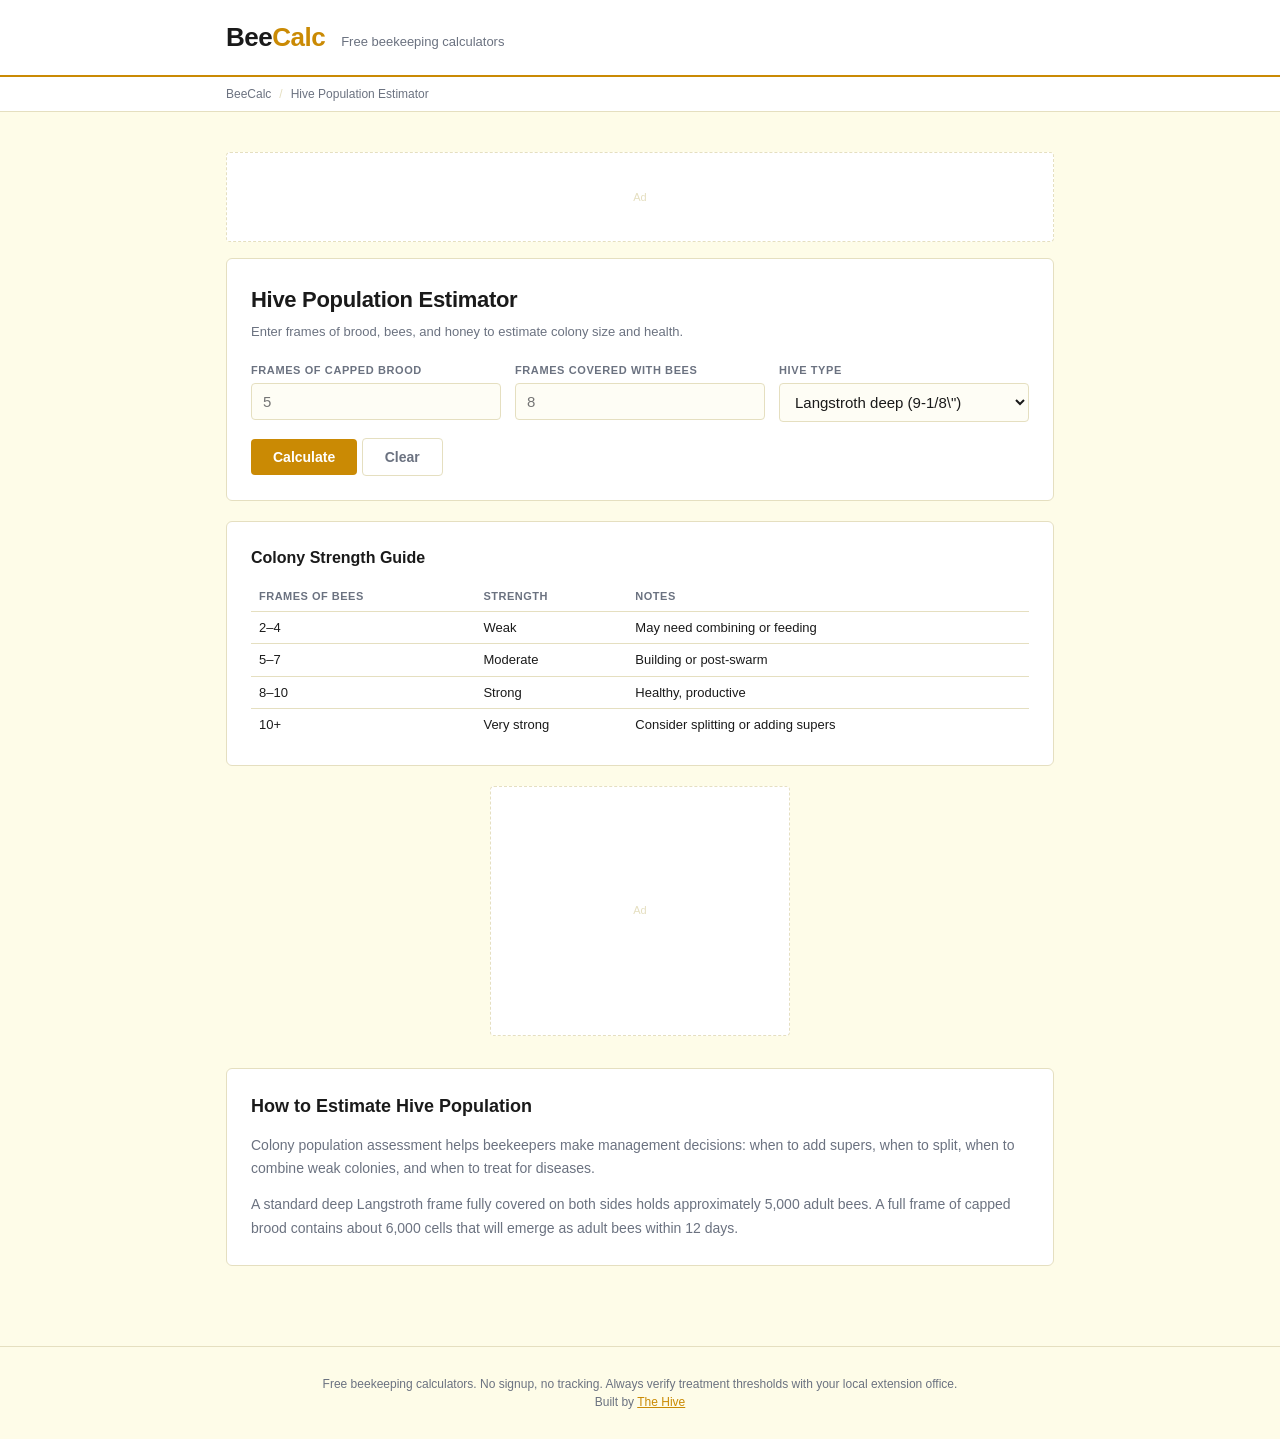
==== hive-population.html @ 6f31a837 "BeeCalc — Free beekeeping calculators: varroa mite treatment, hive population, honey yield, winter f" ====
<!DOCTYPE html>
<html lang="en">
<head>
<meta charset="UTF-8">
<meta name="viewport" content="width=device-width, initial-scale=1.0">
<title>Hive Population Estimator — BeeCalc</title>
<meta name="description" content="Hive population calculator. Estimate colony size from frame counts. Brood pattern, adult bees, and stores assessment. Free beekeeping tool.">
<meta property="og:title" content="Hive Population Estimator — BeeCalc">
<meta property="og:description" content="Hive population calculator. Estimate colony size from frame counts. Brood pattern, adult bees, and stores assessment. Free beekeeping tool.">
<meta name="robots" content="index, follow">
<link rel="canonical" href="https://thehivemakes.github.io/hive-bee-calc/hive-population.html">
<link rel="stylesheet" href="style.css">
<script src="js/calc-core.js"></script>
<script type="application/ld+json">
{
  "@context": "https://schema.org",
  "@type": "WebApplication",
  "name": "Hive Population Estimator",
  "url": "https://thehivemakes.github.io/hive-bee-calc/hive-population.html",
  "description": "Hive population calculator. Estimate colony size from frame counts. Brood pattern, adult bees, and stores assessment. Free beekeeping tool.",
  "applicationCategory": "UtilityApplication",
  "operatingSystem": "Any"
}
</script>
</head>
<body>
<header><div class="header-inner"><div class="logo">Bee<span>Calc</span></div><div class="tagline">Free beekeeping calculators</div></div></header>
<nav><div class="nav-inner"><a href="index.html">BeeCalc</a><span class="sep">/</span><span>Hive Population Estimator</span></div></nav>
<main>
  <div class="ad-leaderboard" id="ad-top">Ad</div>
  <div class="card">
    <h1>Hive Population Estimator</h1>
    <p class="subtitle">Enter frames of brood, bees, and honey to estimate colony size and health.</p>
    <div class="form-grid">
      <div class="field">
        <label for="frames_brood">Frames of capped brood</label>
        <input type="number" id="frames_brood" min="0" step="0.5" placeholder="5">
      </div>
      <div class="field">
        <label for="frames_bees">Frames covered with bees</label>
        <input type="number" id="frames_bees" min="0" step="0.5" placeholder="8">
      </div>
      <div class="field">
        <label for="hive_type">Hive type</label>
        <select id="hive_type"><option value="deep">Langstroth deep (9-1/8\")</option><option value="medium">Langstroth medium (6-5/8\")</option><option value="top">Top bar</option></select>
      </div>
    </div>
    <button class="btn btn-primary" onclick="calculate()">Calculate</button>
    <button class="btn btn-ghost" onclick="clearAll()">Clear</button>
    <div class="result" id="result">
      <div class="result-row">
        <span class="result-label">Estimated adult bees</span>
        <span class="result-value" id="pop-adults">—</span>
      </div>
      <div class="result-row">
        <span class="result-label">Estimated brood cells</span>
        <span class="result-value" id="pop-brood">—</span>
      </div>
      <div class="result-row">
        <span class="result-label">Bees emerging in 12 days</span>
        <span class="result-value" id="pop-emerging">—</span>
      </div>
      <div class="result-row">
        <span class="result-label">Colony strength</span>
        <span class="result-value" id="pop-strength">—</span>
      </div>
      <div class="result-note">Deep frame: ~2,500 bees per side when fully covered (~5,000 per frame). ~6,000 cells per deep frame of capped brood. Medium frames are ~60% of deep frame values.</div>
    </div>
  </div>
  <div class="card">
    <h2 style="font-size:16px;font-weight:700;margin-bottom:12px;">Colony Strength Guide</h2>
    <table class="ref-table" id="ref-table">
      <thead><tr><th>Frames of Bees</th><th>Strength</th><th>Notes</th></tr></thead>
      <tbody>
        <tr><td>2–4</td><td>Weak</td><td>May need combining or feeding</td></tr>
        <tr><td>5–7</td><td>Moderate</td><td>Building or post-swarm</td></tr>
        <tr><td>8–10</td><td>Strong</td><td>Healthy, productive</td></tr>
        <tr><td>10+</td><td>Very strong</td><td>Consider splitting or adding supers</td></tr>
      </tbody>
    </table>
  </div>
  <div class="ad-rectangle" id="ad-mid">Ad</div>
  <div class="seo-section">
    <h2>How to Estimate Hive Population</h2>
    <p>Colony population assessment helps beekeepers make management decisions: when to add supers, when to split, when to combine weak colonies, and when to treat for diseases.</p>
    <p>A standard deep Langstroth frame fully covered on both sides holds approximately 5,000 adult bees. A full frame of capped brood contains about 6,000 cells that will emerge as adult bees within 12 days.</p>
  </div>
</main>
<footer>Free beekeeping calculators. No signup, no tracking. Always verify treatment thresholds with your local extension office.<br>Built by <a href="https://thehivemakes.github.io/" style="color:var(--accent)">The Hive</a></footer>
<script>

function calculate() {
  const brood = CalcCore.get('frames_brood');
  const bees = CalcCore.get('frames_bees');
  const type = CalcCore.getSelect('hive_type');
  if (isNaN(bees)||bees<0) return;

  const mult = type === 'deep' ? 1.0 : type === 'medium' ? 0.6 : 0.5;
  const beesPerFrame = 5000 * mult;
  const cellsPerFrame = 6000 * mult;

  const adults = Math.round(bees * beesPerFrame);
  const broodCells = Math.round((brood || 0) * cellsPerFrame);
  const emerging = Math.round(broodCells * 0.9);

  let strength;
  if (bees <= 4) strength = 'Weak \u2014 consider feeding, combining, or requeening';
  else if (bees <= 7) strength = 'Moderate \u2014 building or recovering, monitor closely';
  else if (bees <= 10) strength = 'Strong \u2014 healthy and productive';
  else strength = 'Very strong \u2014 consider adding supers or splitting';

  CalcCore.set('pop-adults', CalcCore.fmtInt(adults) + ' bees');
  CalcCore.set('pop-brood', CalcCore.fmtInt(broodCells) + ' cells');
  CalcCore.set('pop-emerging', '~' + CalcCore.fmtInt(emerging) + ' bees in next 12 days');
  CalcCore.set('pop-strength', strength);
  CalcCore.showResult();
  CalcCore.saveParams(['frames_brood','frames_bees','hive_type']);
}

function clearAll() {
  ["frames_brood", "frames_bees", "hive_type"].forEach(id => {
    const el = document.getElementById(id);
    if (el) el.value = el.defaultValue || '';
  });
  document.getElementById('result').classList.remove('visible');
  history.replaceState(null, '', window.location.pathname);
}

document.addEventListener('DOMContentLoaded', () => { if (window.location.search) calculate(); });
</script>
</body>
</html>
---- style.css ----
/* BeeCalc — shared stylesheet */
/* Colors: cream yellow + honey gold */

*, *::before, *::after { box-sizing: border-box; margin: 0; padding: 0; }

:root {
  --bg:        #fefce8;
  --card-bg:   #ffffff;
  --accent:    #ca8a04;
  --text:      #1a1a1a;
  --muted:     #6b7280;
  --border:    #e5dfc0;
  --input-bg:  #fefdf5;
  --result-bg: #fefce8;
  --result-fg: #a16207;
  --tag-bg:    #fef9c3;
}

body {
  font-family: -apple-system, BlinkMacSystemFont, "Segoe UI", Roboto, sans-serif;
  background: var(--bg); color: var(--text); line-height: 1.5; min-height: 100vh;
}
header { background: var(--card-bg); border-bottom: 2px solid var(--accent); padding: 18px 0; }
.header-inner {
  max-width: 860px; margin: 0 auto; padding: 0 16px;
  display: flex; align-items: baseline; gap: 16px;
}
.logo { font-size: 26px; font-weight: 800; letter-spacing: -0.5px; color: var(--text); }
.logo span { color: var(--accent); }
.tagline { font-size: 13px; color: var(--muted); }
nav { background: var(--card-bg); border-bottom: 1px solid var(--border); padding: 8px 0; }
.nav-inner {
  max-width: 860px; margin: 0 auto; padding: 0 16px;
  display: flex; gap: 8px; align-items: center; font-size: 12px; color: var(--muted);
}
.nav-inner a { color: var(--muted); text-decoration: none; }
.nav-inner a:hover { color: var(--accent); }
.nav-inner .sep { color: var(--border); }
main { max-width: 860px; margin: 0 auto; padding: 24px 16px 48px; }
.card {
  background: var(--card-bg); border: 1px solid var(--border); border-radius: 6px;
  padding: 24px; margin-bottom: 20px;
}
.card h1 { font-size: 22px; font-weight: 700; margin-bottom: 6px; letter-spacing: -0.3px; }
.card .subtitle { font-size: 13px; color: var(--muted); margin-bottom: 20px; }
.form-grid {
  display: grid; grid-template-columns: repeat(auto-fill, minmax(200px, 1fr));
  gap: 14px; margin-bottom: 16px;
}
.field { display: flex; flex-direction: column; gap: 5px; }
.field label {
  font-size: 11px; font-weight: 600; text-transform: uppercase;
  letter-spacing: 0.6px; color: var(--muted);
}
.field input, .field select {
  background: var(--input-bg); border: 1px solid var(--border); border-radius: 4px;
  color: var(--text); font-size: 15px; padding: 9px 11px; width: 100%;
  transition: border-color 0.15s;
}
.field input:focus, .field select:focus { outline: none; border-color: var(--accent); }
.field select option { background: var(--input-bg); }
.radio-group { display: flex; gap: 12px; margin-bottom: 16px; flex-wrap: wrap; }
.radio-group label {
  display: flex; align-items: center; gap: 6px; font-size: 13px; color: var(--text);
  cursor: pointer; padding: 6px 12px; border: 1px solid var(--border);
  border-radius: 4px; transition: border-color 0.15s;
}
.radio-group input[type="radio"] { accent-color: var(--accent); }
.radio-group label:has(input:checked) { border-color: var(--accent); background: var(--tag-bg); }
.btn {
  display: inline-block; padding: 10px 22px; font-size: 14px; font-weight: 600;
  border: none; border-radius: 4px; cursor: pointer; transition: background 0.15s;
  text-decoration: none;
}
.btn-primary { background: var(--accent); color: #fff; }
.btn-primary:hover { opacity: 0.85; }
.btn-ghost { background: transparent; border: 1px solid var(--border); color: var(--muted); }
.btn-ghost:hover { border-color: var(--accent); color: var(--text); }
.result {
  background: var(--result-bg); border: 1px solid var(--border); border-radius: 4px;
  padding: 16px 20px; margin-top: 16px; display: none;
}
.result.visible { display: block; }
.result-row {
  display: flex; justify-content: space-between; align-items: baseline;
  padding: 5px 0; border-bottom: 1px solid var(--border); gap: 12px;
}
.result-row:last-child { border-bottom: none; }
.result-label { font-size: 12px; color: var(--muted); flex-shrink: 0; }
.result-value { font-size: 16px; font-weight: 700; color: var(--result-fg); text-align: right; }
.result-note {
  font-size: 12px; color: var(--muted); margin-top: 10px; line-height: 1.6;
  padding-top: 10px; border-top: 1px solid var(--border);
}
.ref-table { width: 100%; border-collapse: collapse; font-size: 13px; margin-top: 6px; }
.ref-table th {
  font-size: 11px; font-weight: 600; text-transform: uppercase; letter-spacing: 0.5px;
  color: var(--muted); text-align: left; padding: 6px 8px; border-bottom: 1px solid var(--border);
}
.ref-table td { padding: 6px 8px; border-bottom: 1px solid var(--border); color: var(--text); }
.ref-table tr:last-child td { border-bottom: none; }
.ref-table tr.highlight td { color: var(--accent); font-weight: 600; }
.ad-leaderboard {
  width: 100%; height: 90px; background: var(--card-bg); border: 1px dashed var(--border);
  border-radius: 4px; display: flex; align-items: center; justify-content: center;
  font-size: 11px; color: var(--border); margin: 16px 0;
}
.ad-rectangle {
  width: 300px; height: 250px; background: var(--card-bg); border: 1px dashed var(--border);
  border-radius: 4px; display: flex; align-items: center; justify-content: center;
  font-size: 11px; color: var(--border); margin: 16px auto;
}
.tools-grid {
  display: grid; grid-template-columns: repeat(auto-fill, minmax(220px, 1fr));
  gap: 14px; margin: 20px 0;
}
.tool-card {
  background: var(--card-bg); border: 1px solid var(--border); border-radius: 6px;
  padding: 18px; text-decoration: none; color: var(--text);
  transition: border-color 0.15s, transform 0.15s; display: block;
}
.tool-card:hover { border-color: var(--accent); transform: translateY(-2px); }
.tool-card h3 { font-size: 15px; font-weight: 700; margin-bottom: 4px; }
.tool-card p { font-size: 12px; color: var(--muted); }
.tool-card-tag {
  display: inline-block; background: var(--tag-bg); color: var(--accent);
  font-size: 10px; font-weight: 700; text-transform: uppercase; letter-spacing: 0.6px;
  padding: 2px 6px; border-radius: 3px; margin-bottom: 8px;
}
.hero {
  background: var(--card-bg); border: 1px solid var(--border); border-radius: 6px;
  padding: 32px 24px; margin-bottom: 24px; text-align: center;
}
.hero h1 { font-size: 32px; font-weight: 800; letter-spacing: -0.5px; margin-bottom: 10px; }
.hero h1 span { color: var(--accent); }
.hero p { font-size: 15px; color: var(--muted); max-width: 520px; margin: 0 auto; line-height: 1.6; }
.badge {
  display: inline-block; background: var(--tag-bg); color: var(--accent);
  font-size: 11px; font-weight: 700; text-transform: uppercase; letter-spacing: 0.8px;
  padding: 3px 8px; border-radius: 3px; margin-bottom: 14px;
}
.seo-section {
  background: var(--card-bg); border: 1px solid var(--border); border-radius: 6px;
  padding: 24px; margin-top: 32px;
}
.seo-section h2 { font-size: 18px; font-weight: 700; margin-bottom: 14px; }
.seo-section p { font-size: 14px; color: var(--muted); margin-bottom: 12px; line-height: 1.7; }
.seo-section p:last-child { margin-bottom: 0; }
footer {
  text-align: center; padding: 28px 16px; font-size: 12px; color: var(--muted);
  border-top: 1px solid var(--border); margin-top: 32px;
}
@media (max-width: 600px) {
  .form-grid { grid-template-columns: 1fr 1fr; }
  .tools-grid { grid-template-columns: 1fr 1fr; }
  .header-inner { flex-direction: column; gap: 4px; }
  .result-row { flex-direction: column; gap: 2px; }
  .result-value { text-align: left; }
}
@media (max-width: 400px) {
  .form-grid { grid-template-columns: 1fr; }
  .tools-grid { grid-template-columns: 1fr; }
}
@media print {
  header, nav, footer, .ad-leaderboard, .ad-rectangle, .btn { display: none; }
  .result { display: block !important; border: 1px solid #000; }
  body { background: #fff; color: #000; }
}
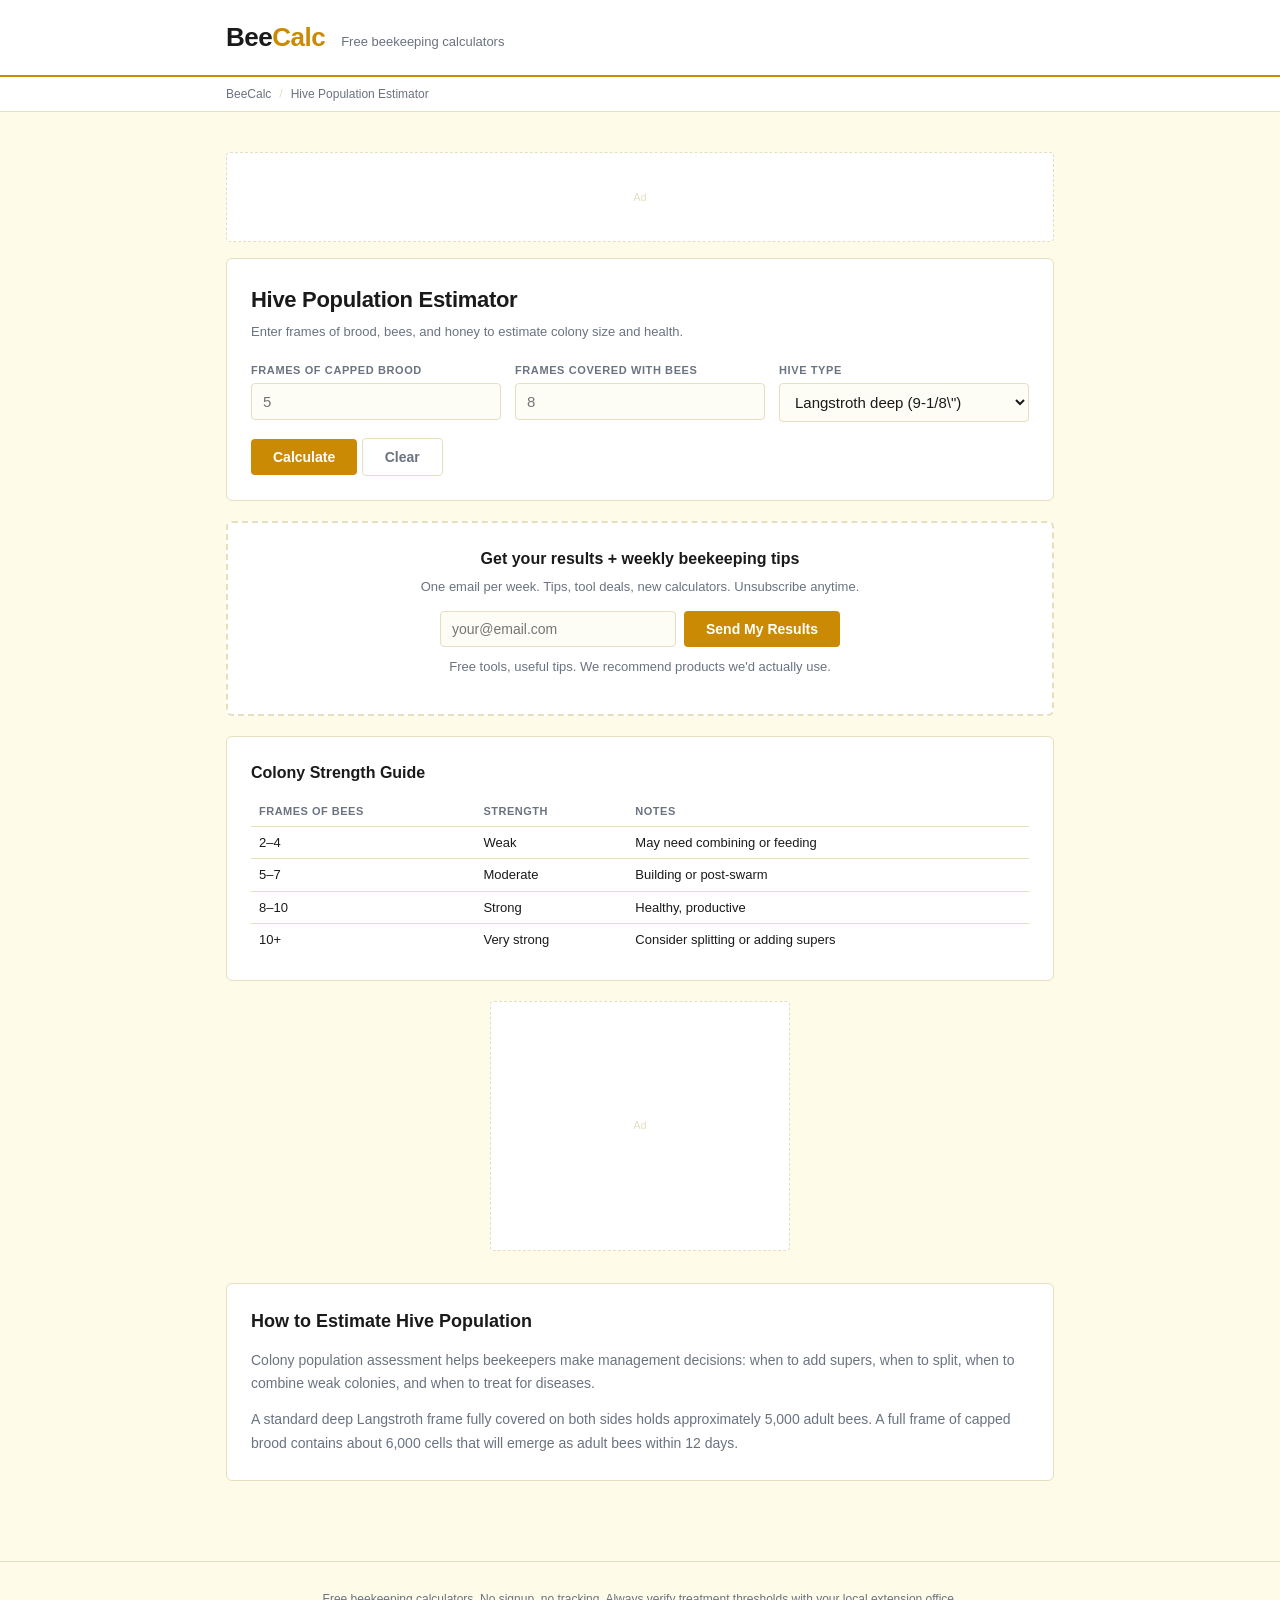
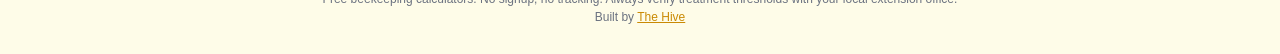
==== commit 6817bc04: "Add Buttondown email capture forms" ====
--- a/hive-population.html
+++ b/hive-population.html
@@ -67,6 +67,17 @@
       <div class="result-note">Deep frame: ~2,500 bees per side when fully covered (~5,000 per frame). ~6,000 cells per deep frame of capped brood. Medium frames are ~60% of deep frame values.</div>
     </div>
   </div>
+  <div class="card email-capture">
+    <h2>Get your results + weekly beekeeping tips</h2>
+    <p>One email per week. Tips, tool deals, new calculators. Unsubscribe anytime.</p>
+    <form method="POST" action="https://buttondown.com/api/emails/embed-subscribe/thehivemakes" class="capture-form">
+      <input type="email" name="email" placeholder="your@email.com" required>
+      <input type="hidden" name="tag" value="bee">
+      <input type="hidden" name="metadata__source" value="hive-population">
+      <button type="submit" class="btn btn-primary">Send My Results</button>
+    </form>
+    <p class="capture-note">Free tools, useful tips. We recommend products we'd actually use.</p>
+  </div>
   <div class="card">
     <h2 style="font-size:16px;font-weight:700;margin-bottom:12px;">Colony Strength Guide</h2>
     <table class="ref-table" id="ref-table">
--- a/style.css
+++ b/style.css
@@ -146,6 +146,24 @@
 .seo-section h2 { font-size: 18px; font-weight: 700; margin-bottom: 14px; }
 .seo-section p { font-size: 14px; color: var(--muted); margin-bottom: 12px; line-height: 1.7; }
 .seo-section p:last-child { margin-bottom: 0; }
+.email-capture {
+  background: var(--card-bg); border: 2px dashed var(--border); border-radius: 6px;
+  padding: 24px; margin-top: 20px; text-align: center;
+}
+.email-capture h2 { font-size: 16px; font-weight: 700; margin-bottom: 6px; }
+.email-capture > p { font-size: 13px; color: var(--muted); margin-bottom: 14px; }
+.capture-form {
+  display: flex; gap: 8px; max-width: 400px; margin: 0 auto;
+}
+.capture-form input[type="email"] {
+  flex: 1; background: var(--input-bg); border: 1px solid var(--border); border-radius: 4px;
+  color: var(--text); font-size: 14px; padding: 9px 11px;
+}
+.capture-form input[type="email"]:focus { outline: none; border-color: var(--accent); }
+.capture-note { font-size: 11px; color: var(--muted); margin-top: 10px; }
+@media (max-width: 480px) {
+  .capture-form { flex-direction: column; }
+}
 footer {
   text-align: center; padding: 28px 16px; font-size: 12px; color: var(--muted);
   border-top: 1px solid var(--border); margin-top: 32px;
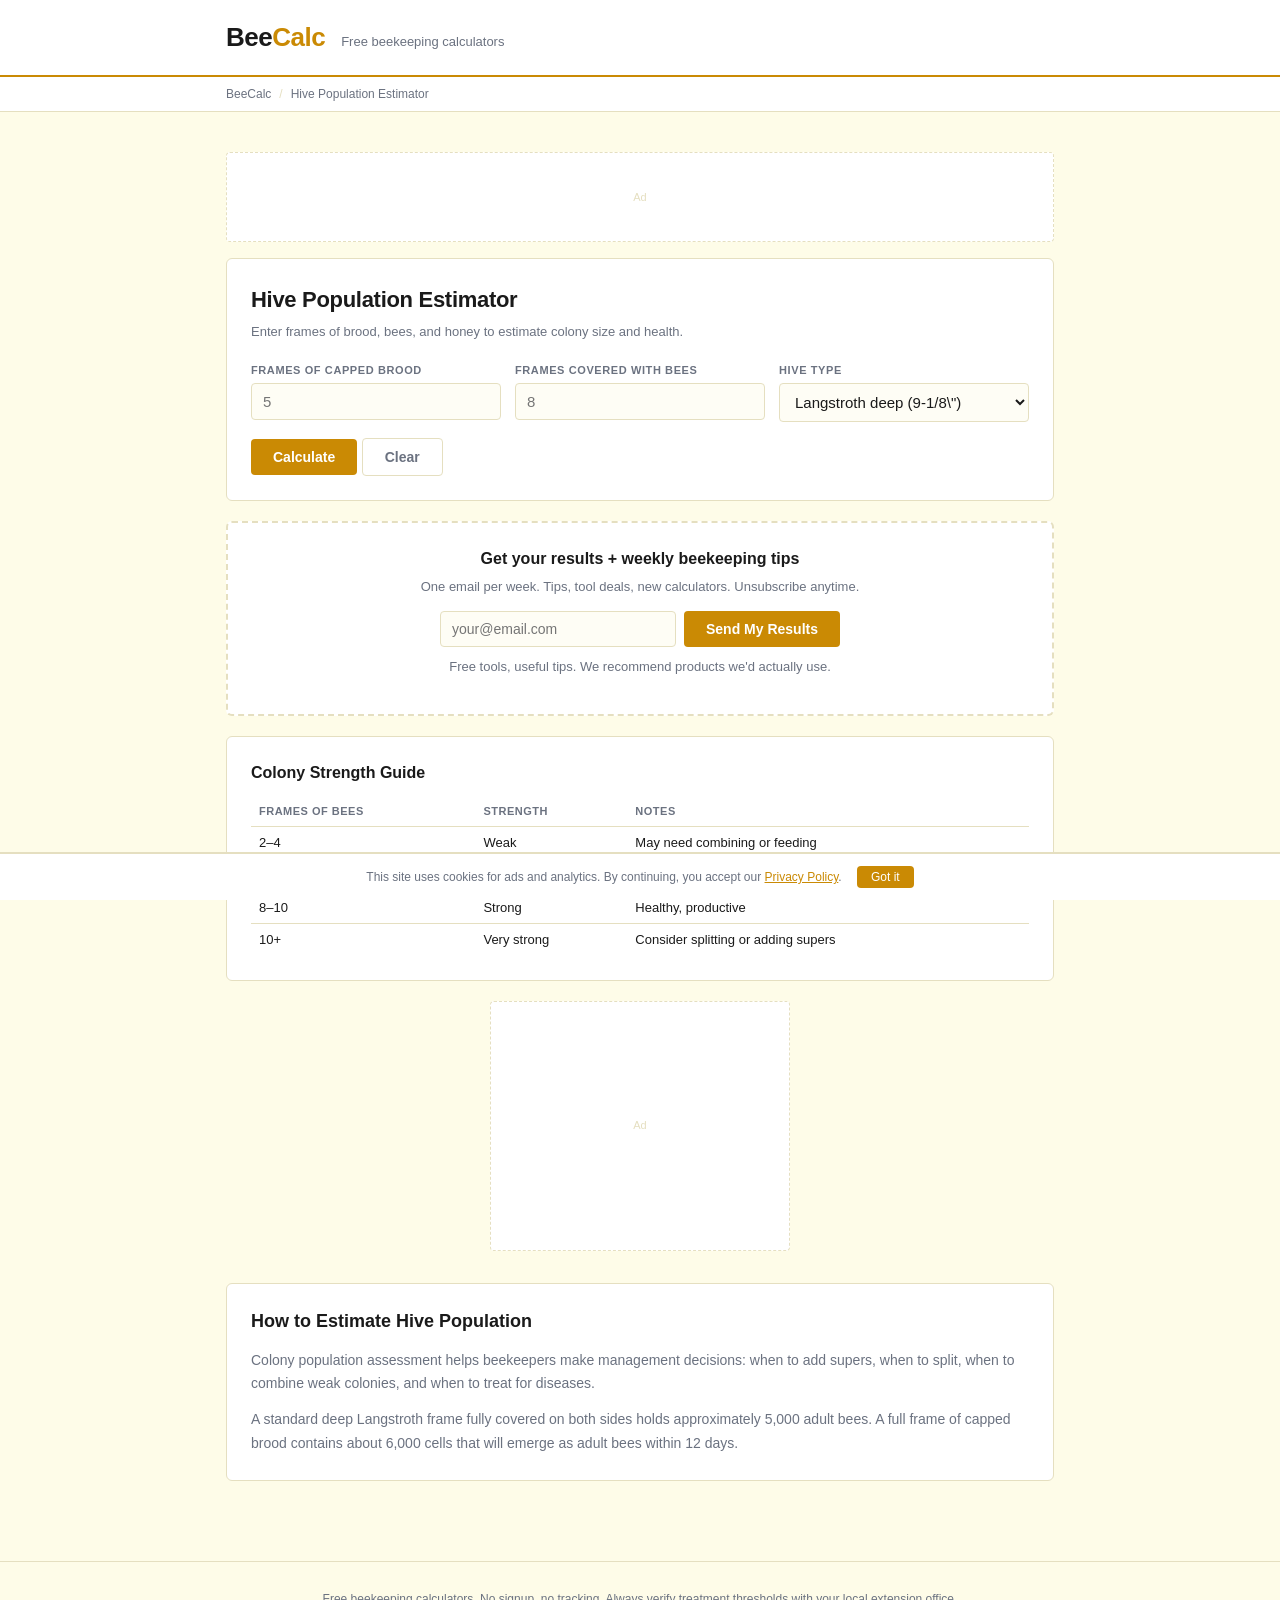
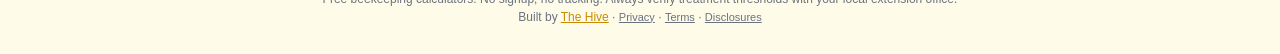
==== commit aebab3c3: "Legal compliance: affiliate disclosure, cookie consent, legal footer links" ====
--- a/hive-population.html
+++ b/hive-population.html
@@ -65,6 +65,7 @@
         <span class="result-value" id="pop-strength">—</span>
       </div>
       <div class="result-note">Deep frame: ~2,500 bees per side when fully covered (~5,000 per frame). ~6,000 cells per deep frame of capped brood. Medium frames are ~60% of deep frame values.</div>
+      <div class="shop-links" style="margin-top:12px;padding-top:10px;border-top:1px solid var(--border);font-size:12px;color:var(--muted);">&#128722; Shop related: <a href="https://www.ebay.com/sch/i.html?_nkw=beekeeping+starter+kit&mkcid=1&mkrid=711-53200-19255-0&campid=5339147838&toolid=10001" target="_blank" rel="noopener" style="color:var(--accent);text-decoration:none;font-weight:600;">Beekeeping kits</a> &middot; <a href="https://www.ebay.com/sch/i.html?_nkw=beekeeping+suit&mkcid=1&mkrid=711-53200-19255-0&campid=5339147838&toolid=10001" target="_blank" rel="noopener" style="color:var(--accent);text-decoration:none;font-weight:600;">Bee suits</a> &middot; <a href="https://www.ebay.com/sch/i.html?_nkw=hive+tool+smoker&mkcid=1&mkrid=711-53200-19255-0&campid=5339147838&toolid=10001" target="_blank" rel="noopener" style="color:var(--accent);text-decoration:none;font-weight:600;">Hive tools</a><br><span style="font-size:10px;opacity:0.7;">Affiliate links — we may earn a commission at no cost to you. <a href="https://thehivemakes.com/disclosures.html" target="_blank" style="color:var(--muted);">Learn more</a></span></div>
     </div>
   </div>
   <div class="card email-capture">
@@ -97,7 +98,9 @@
     <p>A standard deep Langstroth frame fully covered on both sides holds approximately 5,000 adult bees. A full frame of capped brood contains about 6,000 cells that will emerge as adult bees within 12 days.</p>
   </div>
 </main>
-<footer>Free beekeeping calculators. No signup, no tracking. Always verify treatment thresholds with your local extension office.<br>Built by <a href="https://thehivemakes.github.io/" style="color:var(--accent)">The Hive</a></footer>
+<footer>Free beekeeping calculators. No signup, no tracking. Always verify treatment thresholds with your local extension office.<br>Built by <a href="https://thehivemakes.com" style="color:var(--accent)">The Hive</a> · <a href="https://thehivemakes.com/privacy.html" style="color:var(--muted);font-size:11px;">Privacy</a> · <a href="https://thehivemakes.com/terms.html" style="color:var(--muted);font-size:11px;">Terms</a> · <a href="https://thehivemakes.com/disclosures.html" style="color:var(--muted);font-size:11px;">Disclosures</a></footer>
+<div id="cookie-banner" style="display:none;position:fixed;bottom:0;left:0;right:0;background:var(--card-bg);border-top:2px solid var(--border);padding:12px 16px;font-size:12px;color:var(--muted);text-align:center;z-index:9999;">This site uses cookies for ads and analytics. By continuing, you accept our <a href="https://thehivemakes.com/privacy.html" style="color:var(--accent)">Privacy Policy</a>. <button onclick="document.getElementById('cookie-banner').style.display='none';localStorage.setItem('cookie-ok','1');" style="margin-left:12px;padding:4px 14px;background:var(--accent);color:#fff;border:none;border-radius:4px;cursor:pointer;font-size:12px;">Got it</button></div>
+<script>if(!localStorage.getItem('cookie-ok'))document.getElementById('cookie-banner').style.display='block';</script>
 <script>
 
 function calculate() {
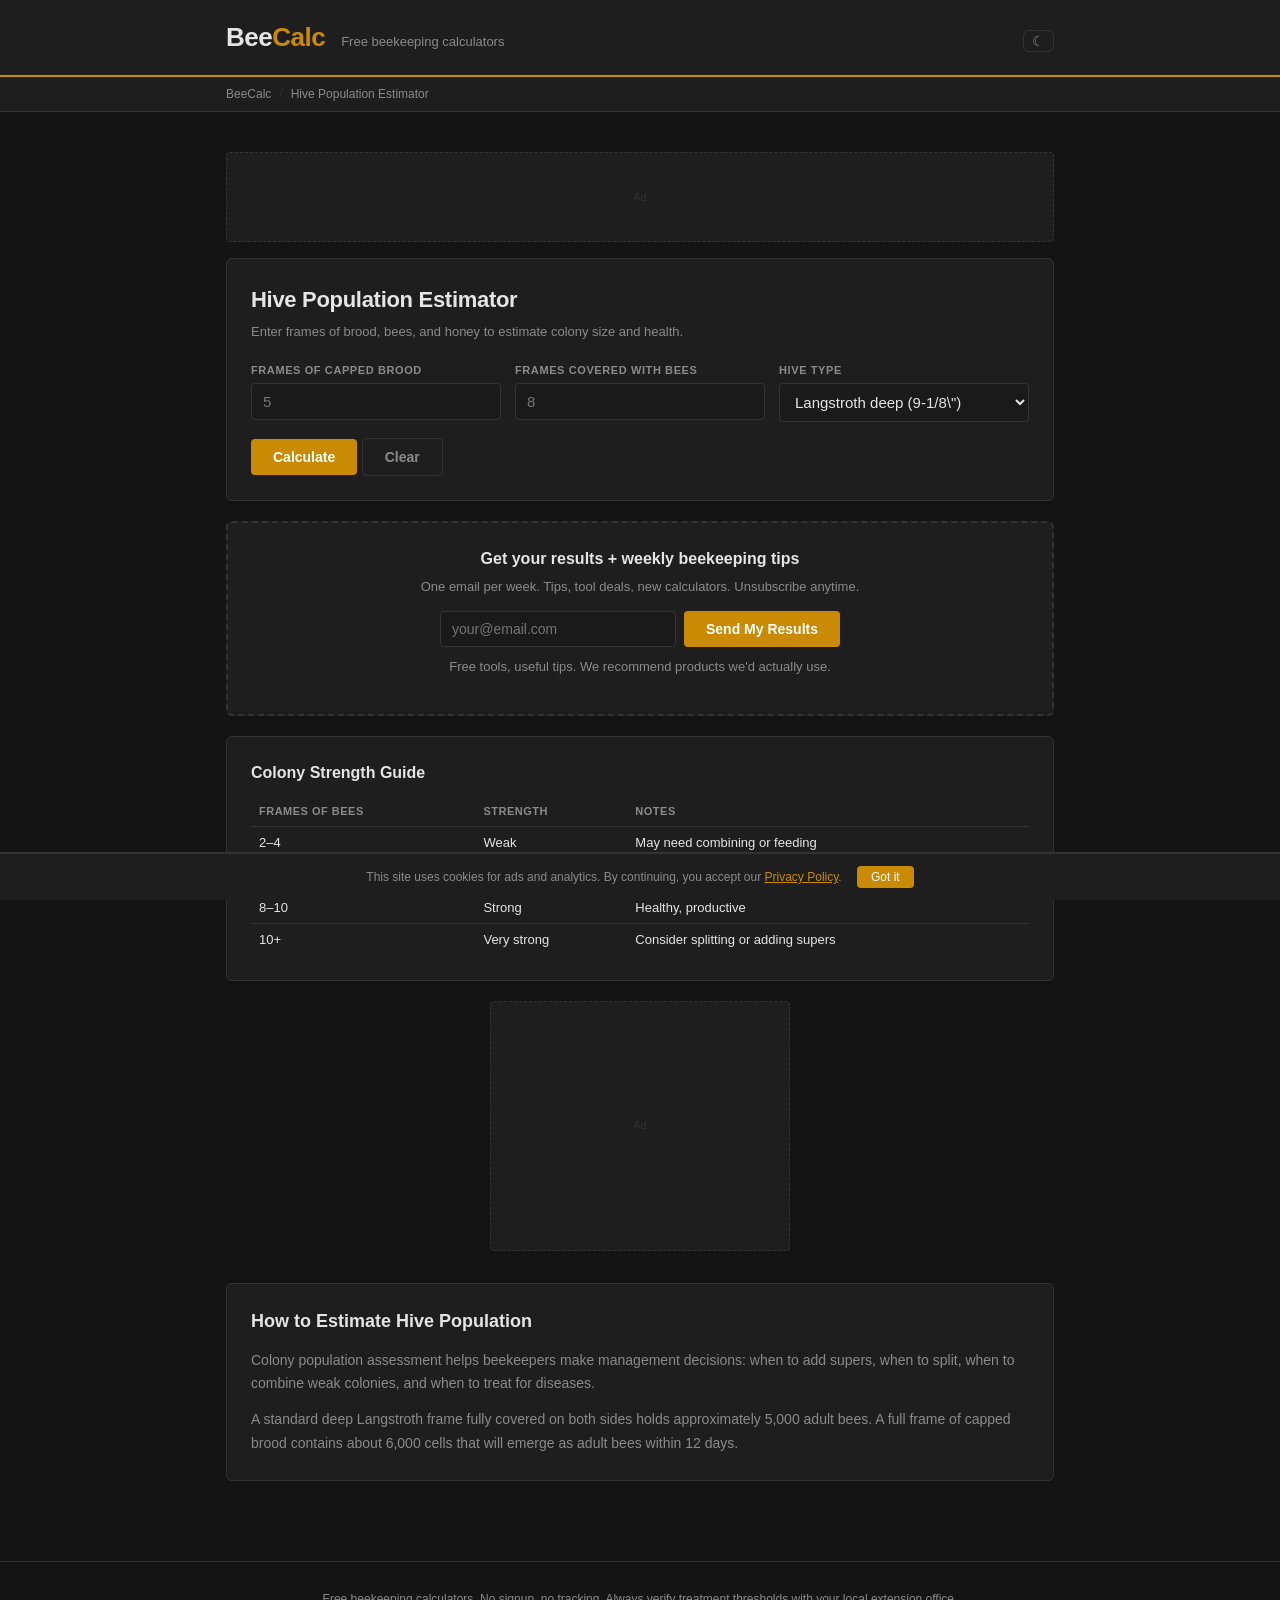
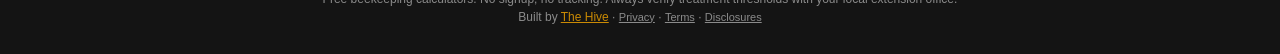
==== commit 35b77635: "Dark mode default + theme toggle + smooth transitions" ====
--- a/hive-population.html
+++ b/hive-population.html
@@ -24,7 +24,7 @@
 </script>
 </head>
 <body>
-<header><div class="header-inner"><div class="logo">Bee<span>Calc</span></div><div class="tagline">Free beekeeping calculators</div></div></header>
+<header><div class="header-inner"><div class="logo">Bee<span>Calc</span></div><div class="tagline">Free beekeeping calculators</div><button onclick="toggleTheme()" style="background:none;border:1px solid var(--border);border-radius:6px;padding:2px 8px;color:var(--muted);cursor:pointer;font-size:14px;margin-left:auto;" aria-label="Toggle dark mode">&#9790;</button></div></header>
 <nav><div class="nav-inner"><a href="index.html">BeeCalc</a><span class="sep">/</span><span>Hive Population Estimator</span></div></nav>
 <main>
   <div class="ad-leaderboard" id="ad-top">Ad</div>
--- a/style.css
+++ b/style.css
@@ -3,7 +3,7 @@
 
 *, *::before, *::after { box-sizing: border-box; margin: 0; padding: 0; }
 
-:root {
+:root, [data-theme="light"] {
   --bg:        #fefce8;
   --card-bg:   #ffffff;
   --accent:    #ca8a04;
@@ -15,10 +15,23 @@
   --result-fg: #a16207;
   --tag-bg:    #fef9c3;
 }
+[data-theme="dark"] {
+  --bg:        #141414;
+  --card-bg:   #1e1e1e;
+  --accent:    #ca8a04;
+  --text:      #e5e5e5;
+  --muted:     #8b8b8b;
+  --border:    #333333;
+  --input-bg:  #1a1a1a;
+  --result-bg: #1a1a1a;
+  --result-fg: #ca8a04;
+  --tag-bg:    #2a2a2a;
+}
 
 body {
   font-family: -apple-system, BlinkMacSystemFont, "Segoe UI", Roboto, sans-serif;
   background: var(--bg); color: var(--text); line-height: 1.5; min-height: 100vh;
+  transition: background-color 0.3s, color 0.3s;
 }
 header { background: var(--card-bg); border-bottom: 2px solid var(--accent); padding: 18px 0; }
 .header-inner {
